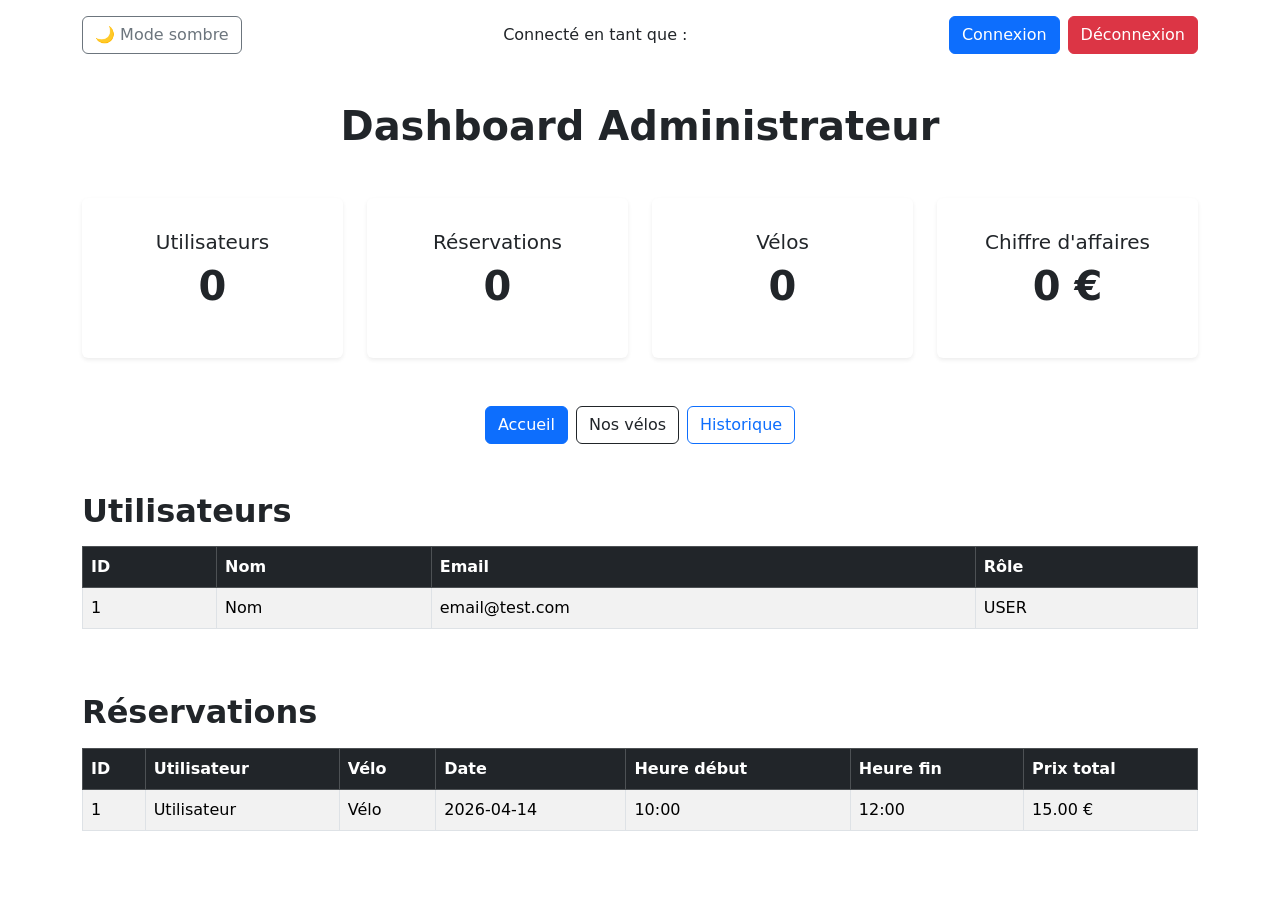
==== src/main/resources/templates/admin-dashboard.html @ d90ec424 "Initial commit - Bike Rent Java Spring Boot project" ====
<!DOCTYPE html>
<html
        xmlns:th="http://www.thymeleaf.org"
        xmlns:sec="http://www.thymeleaf.org/extras/spring-security"
        lang="fr">
    <head>
        <meta charset="UTF-8">
        <meta name="viewport" content="width=device-width, initial-scale=1.0">
        <title>Dashboard Admin</title>

        <!-- Bootstrap -->
        <link href="https://cdn.jsdelivr.net/npm/bootstrap@5.3.0/dist/css/bootstrap.min.css" rel="stylesheet">

        <!-- CSS principal -->
        <link rel="stylesheet" th:href="@{/css/style.css}">

        <!-- Favicon -->
        <link rel="icon" type="image/png" th:href="@{/images/favicon.png}">
    </head>

    <body id="pageBody">

        <!-- Barre du haut -->
        <div class="container mt-3">
            <div class="d-flex justify-content-between align-items-center flex-wrap gap-2">

                <!-- Gauche : thème -->
                <div>
                    <button id="themeToggle" class="btn btn-outline-secondary">
                        🌙 Mode sombre
                    </button>
                </div>

                <!-- Centre : utilisateur -->
                <div>
                    <span sec:authorize="isAuthenticated()" class="text-dark" id="userStatus">
                        Connecté en tant que :
                        <strong sec:authentication="name"></strong>
                    </span>
                </div>

                <!-- Droite : session -->
                <div class="d-flex gap-2">
                    <a sec:authorize="!isAuthenticated()"
                       th:href="@{/login}"
                       class="btn btn-primary">
                        Connexion
                    </a>

                    <form sec:authorize="isAuthenticated()"
                          th:action="@{/logout}"
                          method="post"
                          style="display:inline;">
                        <button type="submit" class="btn btn-danger">
                            Déconnexion
                        </button>
                    </form>
                </div>
            </div>
        </div>

        <div class="container py-5">
            <h1 class="text-center fw-bold mb-5">Dashboard Administrateur</h1>

            <!-- Cartes statistiques -->
            <div class="row g-4 mb-5">
                <div class="col-md-6 col-lg-3">
                    <div class="card custom-card border-0 shadow-sm text-center p-3 h-100">
                        <div class="card-body">
                            <h5 class="card-title">Utilisateurs</h5>
                            <p class="display-6 fw-semibold" th:text="${totalUsers}">0</p>
                        </div>
                    </div>
                </div>

                <div class="col-md-6 col-lg-3">
                    <div class="card custom-card border-0 shadow-sm text-center p-3 h-100">
                        <div class="card-body">
                            <h5 class="card-title">Réservations</h5>
                            <p class="display-6 fw-semibold" th:text="${totalReservations}">0</p>
                        </div>
                    </div>
                </div>

                <div class="col-md-6 col-lg-3">
                    <div class="card custom-card border-0 shadow-sm text-center p-3 h-100">
                        <div class="card-body">
                            <h5 class="card-title">Vélos</h5>
                            <p class="display-6 fw-semibold" th:text="${totalBikes}">0</p>
                        </div>
                    </div>
                </div>

                <div class="col-md-6 col-lg-3">
                    <div class="card custom-card border-0 shadow-sm text-center p-3 h-100">
                        <div class="card-body">
                            <h5 class="card-title">Chiffre d'affaires</h5>
                            <p class="display-6 fw-semibold" th:text="${totalRevenue} + ' €'">0 €</p>
                        </div>
                    </div>
                </div>
            </div>

            <!-- Actions -->
            <div class="d-flex justify-content-center flex-wrap gap-2 mb-5">
                <a href="/" class="btn btn-primary">Accueil</a>
                <a href="/bikes" class="btn btn-outline-dark">Nos vélos</a>
                <a href="/reservations" class="btn btn-outline-primary">Historique</a>
            </div>

            <!-- Tableau utilisateurs -->
            <div class="mb-5">
                <h2 class="fw-bold mb-3">Utilisateurs</h2>
                <div class="table-responsive">
                    <table class="table table-bordered table-striped align-middle">
                        <thead class="table-dark">
                        <tr>
                            <th>ID</th>
                            <th>Nom</th>
                            <th>Email</th>
                            <th>Rôle</th>
                        </tr>
                        </thead>
                        <tbody>
                        <tr th:each="user : ${users}">
                            <td th:text="${user.id}">1</td>
                            <td th:text="${user.name}">Nom</td>
                            <td th:text="${user.email}">email@test.com</td>
                            <td th:text="${user.role}">USER</td>
                        </tr>
                        </tbody>
                    </table>
                </div>
            </div>

            <!-- Tableau réservations -->
            <div>
                <h2 class="fw-bold mb-3">Réservations</h2>
                <div class="table-responsive">
                    <table class="table table-bordered table-striped table-hover align-middle">
                        <thead class="table-dark">
                        <tr>
                            <th>ID</th>
                            <th>Utilisateur</th>
                            <th>Vélo</th>
                            <th>Date</th>
                            <th>Heure début</th>
                            <th>Heure fin</th>
                            <th>Prix total</th>
                        </tr>
                        </thead>
                        <tbody>
                        <tr th:each="reservation : ${reservations}">
                            <td th:text="${reservation.id}">1</td>
                            <td th:text="${reservation.user != null ? reservation.user.name : 'Utilisateur inconnu'}">Utilisateur</td>
                            <td th:text="${reservation.bike != null ? reservation.bike.name : 'Vélo inconnu'}">Vélo</td>
                            <td th:text="${reservation.startDate}">2026-04-14</td>
                            <td th:text="${reservation.startTime}">10:00</td>
                            <td th:text="${reservation.endTime}">12:00</td>
                            <td th:text="${reservation.totalPrice} + ' €'">15.00 €</td>
                        </tr>
                        </tbody>
                    </table>
                </div>
            </div>
        </div>

        <!-- Bootstrap JS -->
        <script src="https://cdn.jsdelivr.net/npm/bootstrap@5.3.0/dist/js/bootstrap.bundle.min.js"></script>

        <!-- Script thème -->
        <script th:src="@{/js/theme.js}"></script>

    </body>
</html>
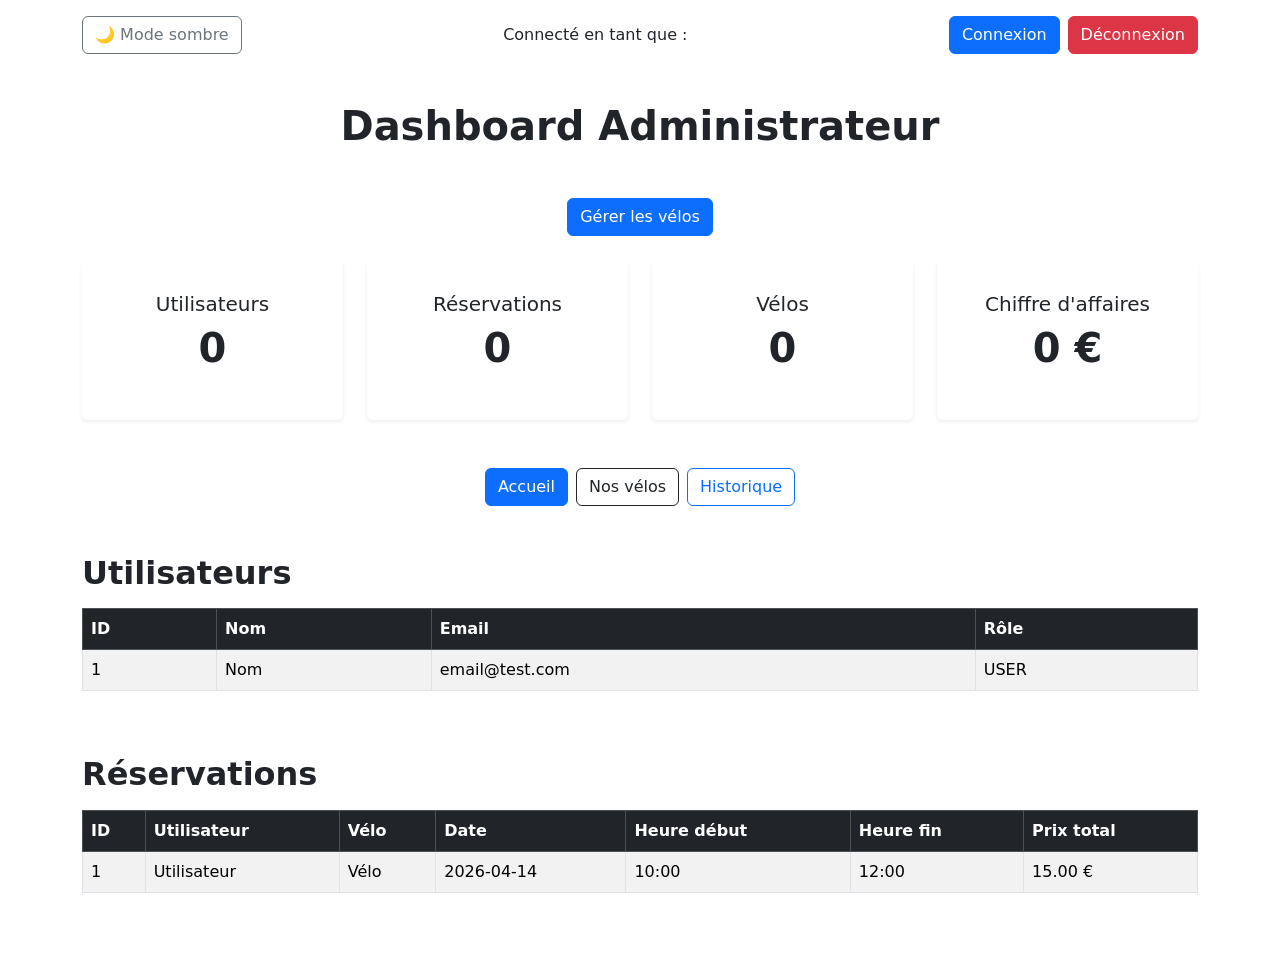
==== commit 2d76120f: "update bikeRent" ====
--- a/src/main/resources/templates/admin-dashboard.html
+++ b/src/main/resources/templates/admin-dashboard.html
@@ -61,6 +61,11 @@
 
         <div class="container py-5">
             <h1 class="text-center fw-bold mb-5">Dashboard Administrateur</h1>
+            <div class="text-center mb-4">
+                <a class="btn btn-primary" th:href="@{/admin/bikes}">
+                    Gérer les vélos
+                </a>
+            </div>
 
             <!-- Cartes statistiques -->
             <div class="row g-4 mb-5">
